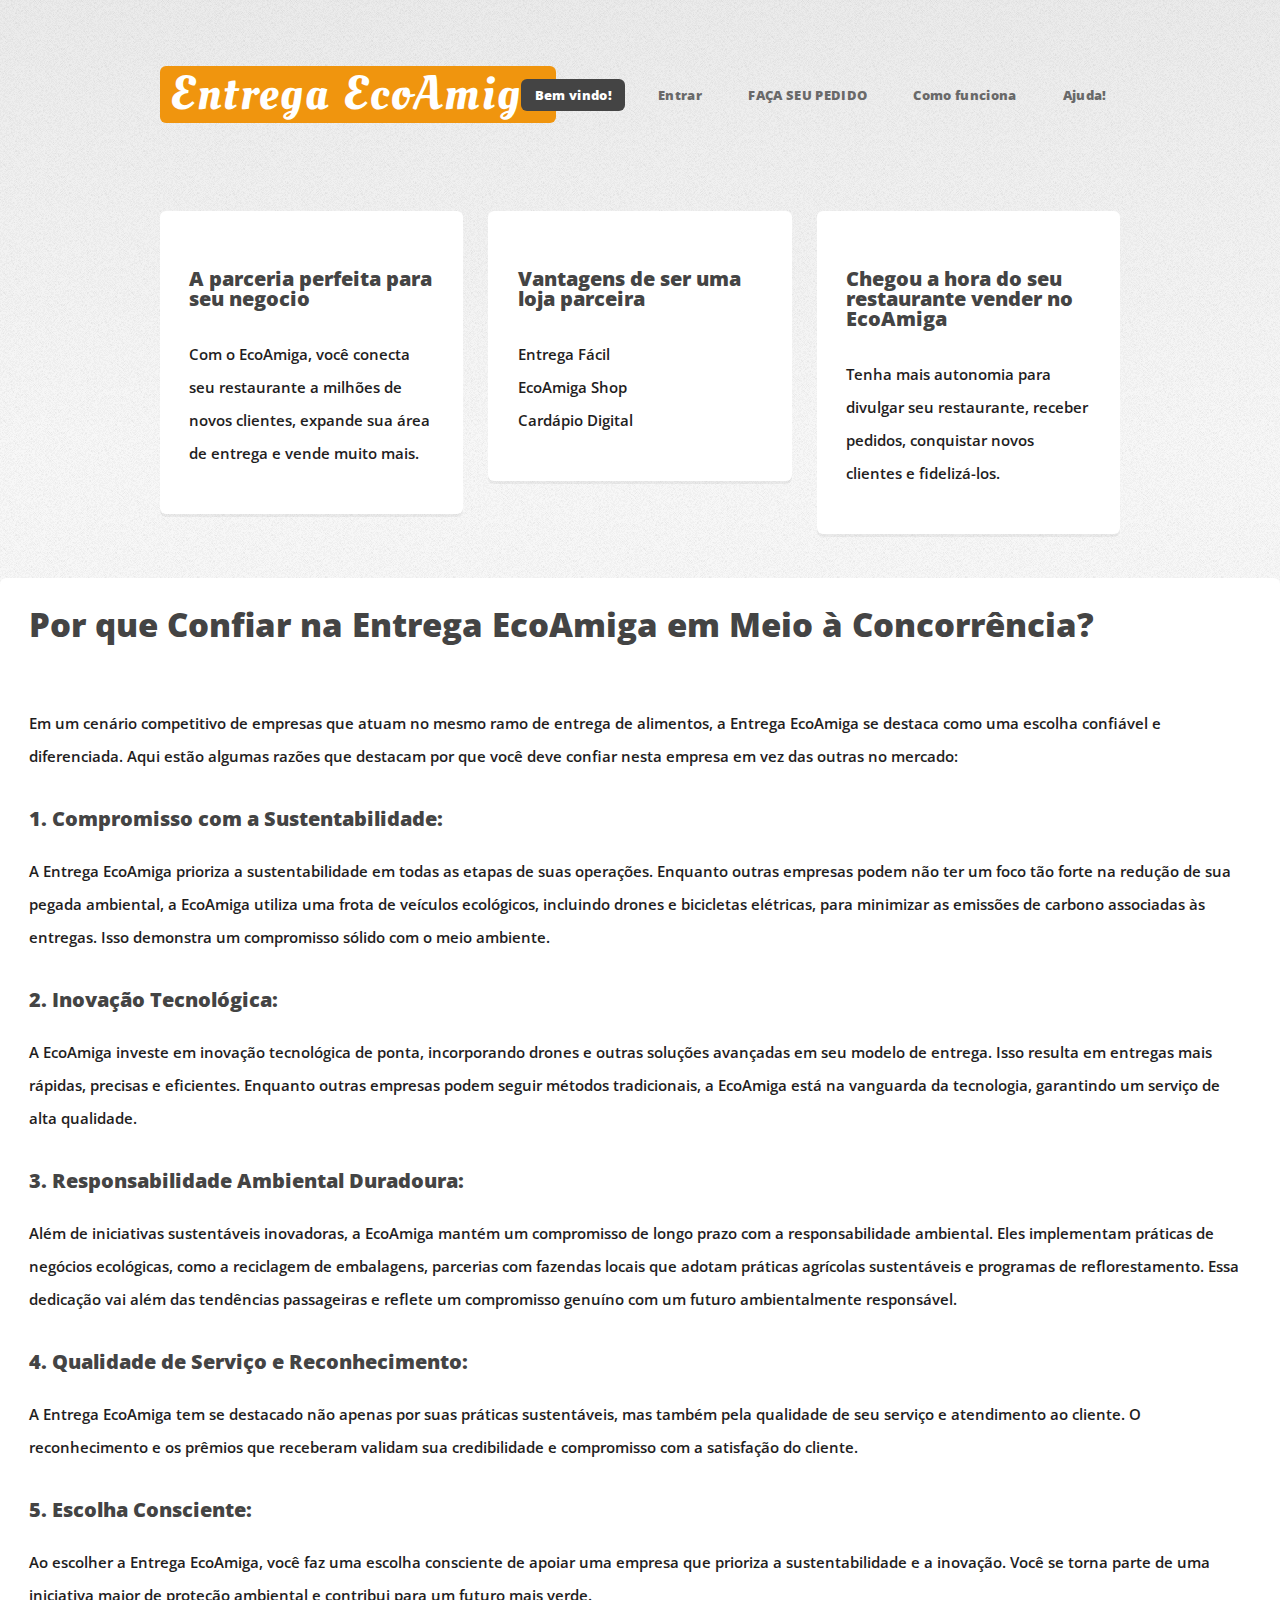
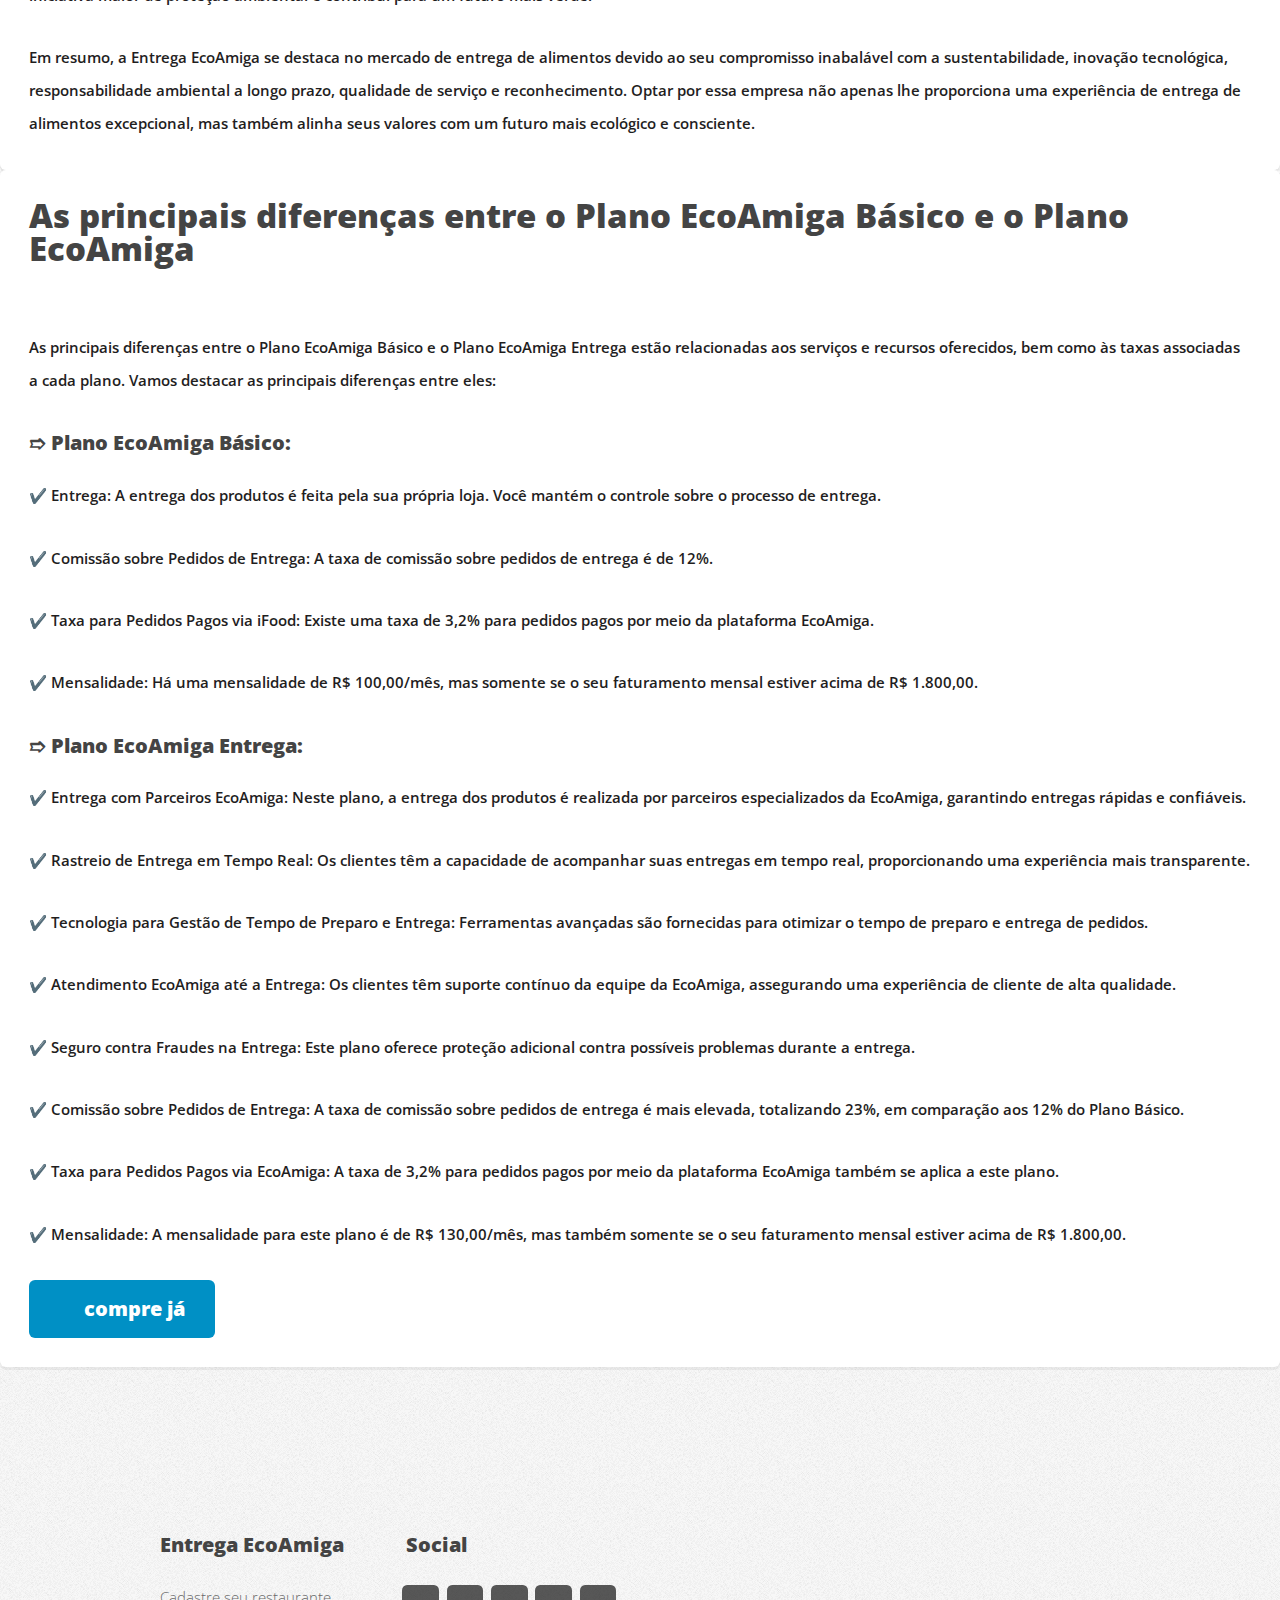
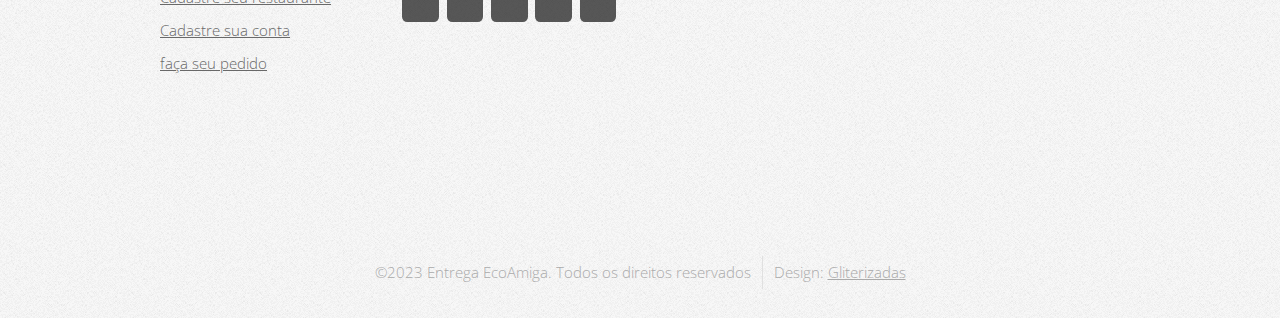
==== index.html @ 3608932e "Add files via upload" ====
<!DOCTYPE HTML>
<html>
	<head>
		<title>EcoAmiga</title>
		<meta charset="utf-8" />
		<meta name="viewport" content="width=device-width, initial-scale=1, user-scalable=no" />
		<link rel="stylesheet" href="css/main.css" />
	</head>
	<body class="is-preload homepage">
		<div id="page-wrapper">
			<!-- Header -->
				<div id="header-wrapper">
					<header id="header" class="container">
						<!-- Logo -->
							<div id="logo">
								<h1><a href="index.html">Entrega EcoAmiga</a></h1>
							</div>
						<!-- Nav -->
							<nav id="nav">
								<ul>
									<li class="current"><a href="index.html">Bem vindo!</a></li>
									<li>
										<a href="#">Entrar</a>
										<ul>
											<li><a href="html/signin.html">Login/Cadastrar</a></li>
											<li><a href="html/signinEm.html">ECOAMIGO</a></li>
											</li>
										</ul>
									</li>
									<li><a href="html/right-sidebar.html">FAÇA SEU PEDIDO</a></li>
									<li>
										<a href="#">Como funciona</a>
										<ul>
											<li><a href="html/ecoamiga.html">EcoAmiga</a></li>
											<li><a href="html/pagamento.html">Pagamento</a></li>
											<li><a href="html/entregas.html">Entregas</a></li>		
											<li><a href="html/planos.html">Planos</a></li>					
										</ul>
									</li>
									<li><a href="html/ajuda.html">Ajuda!</a></li>
								</ul>
							</nav>

					</header>
				</div>
			<!-- Features -->
				<div id="features-wrapper">
					<div class="container">
						<div class="row">
							<div class="col-4 col-12-medium">

								<!-- Box -->
									<section class="box feature">
										<a href="#" class="image featured"><img src="images/parceria.jpg" alt="" /></a>
										<div class="inner">
											<header>
												<h2>A parceria perfeita para seu negocio</h2>
											</header>
											<p>Com o EcoAmiga, você conecta seu restaurante a milhões de novos clientes, expande sua área de entrega e vende muito mais.</p>
										</div>
									</section>

							</div>
							<div class="col-4 col-12-medium">

								<!-- Box -->
									<section class="box feature">
										<a href="#" class="image featured"><img src="images/asa.jpg" alt="" /></a>
										<div class="inner">
											<header>
												<h2>Vantagens de ser uma loja parceira</h2>
											</header>
											<p>Entrega Fácil</p>
											<p>EcoAmiga Shop</p>
											<p>Cardápio Digital</p>
										</div>
									</section>

							</div>
							<div class="col-4 col-12-medium">

								<!-- Box -->
									<section class="box feature">
										<a href="#" class="image featured"><img src="images/asas.jpg" alt="" /></a>
										<div class="inner">
											<header>
												<h2>Chegou a hora do seu restaurante vender no EcoAmiga</h2>
											</header>
											<p>Tenha mais autonomia para divulgar seu restaurante, receber pedidos, conquistar novos clientes e fidelizá-los.</p>
										</div>
									</section>

							</div>
						</div>
					</div>
				</div>
				<article class="box post">
					<header>
						<h2>Por que Confiar na Entrega EcoAmiga em Meio à Concorrência?<br /></h2>
					</header>
					<span class="image featured"><img src="images/logo2.png" alt="" /></span>
					<p>Em um cenário competitivo de empresas que atuam no mesmo ramo de entrega de 
					alimentos, a Entrega EcoAmiga se destaca como uma escolha confiável e diferenciada. 
					Aqui estão algumas razões que destacam por que você deve confiar nesta empresa em vez 
					das outras no mercado:</p>
					<h3>1. Compromisso com a Sustentabilidade:</h3>
					<p>A Entrega EcoAmiga prioriza a sustentabilidade em todas as etapas de suas operações. 
					Enquanto outras empresas podem não ter um foco tão forte na redução de sua pegada ambiental, 
					a EcoAmiga utiliza uma frota de veículos ecológicos, incluindo drones e bicicletas elétricas, 
					para minimizar as emissões de carbono associadas às entregas. Isso demonstra um compromisso 
					sólido com o meio ambiente.</p>
					<h3>2. Inovação Tecnológica:</h3>
					<p>A EcoAmiga investe em inovação tecnológica de ponta, incorporando drones e outras soluções 
					avançadas em seu modelo de entrega. Isso resulta em entregas mais rápidas, precisas e eficientes. 
					Enquanto outras empresas podem seguir métodos tradicionais, a EcoAmiga está na vanguarda da tecnologia, 
					garantindo um serviço de alta qualidade.</p>
					<h3>3. Responsabilidade Ambiental Duradoura:</h3>
					<p>Além de iniciativas sustentáveis inovadoras, a EcoAmiga mantém um compromisso de longo prazo com a 
					responsabilidade ambiental. Eles implementam práticas de negócios ecológicas, como a reciclagem de embalagens, 
					parcerias com fazendas locais que adotam práticas agrícolas sustentáveis e programas de reflorestamento. Essa dedicação 
					vai além das tendências passageiras e reflete um compromisso genuíno com um futuro ambientalmente responsável.</p>
					<h3>4. Qualidade de Serviço e Reconhecimento:</h3>
					<p>A Entrega EcoAmiga tem se destacado não apenas por suas práticas sustentáveis, mas também pela qualidade de seu serviço 
					e atendimento ao cliente. O reconhecimento e os prêmios que receberam validam sua credibilidade e compromisso com a satisfação do cliente.</p>
					<h3>5. Escolha Consciente:</h3>
					<p>Ao escolher a Entrega EcoAmiga, você faz uma escolha consciente de apoiar uma empresa que prioriza a sustentabilidade e a inovação. Você se torna parte de 
					uma iniciativa maior de proteção ambiental e contribui para um futuro mais verde.</p>
					<p>Em resumo, a Entrega EcoAmiga se destaca no mercado de entrega de alimentos devido ao seu compromisso inabalável com a sustentabilidade, inovação tecnológica, 
					responsabilidade ambiental a longo prazo, qualidade de serviço e reconhecimento. Optar por essa empresa não apenas lhe proporciona uma experiência de entrega de 
					alimentos excepcional, mas também alinha seus valores com um futuro mais ecológico e consciente.</p>
				</article>
			</div>
		</div>
		<article class="box post">
			<header>
				<h2>As principais diferenças entre o Plano EcoAmiga Básico e o Plano EcoAmiga<br /></h2>
			</header>
			<span class="image featured"><img src="images/texto.png" alt="" /></span>
			<p>As principais diferenças entre o Plano EcoAmiga Básico e o Plano EcoAmiga Entrega estão relacionadas aos serviços e recursos oferecidos, bem como às taxas associadas a cada 
			plano. Vamos destacar as principais diferenças entre eles:</p>
			<h3>➱ Plano EcoAmiga Básico:</h3>
			<p>✔️ Entrega: A entrega dos produtos é feita pela sua própria loja. Você mantém o controle sobre o processo de entrega.</p>
			<p>✔️ Comissão sobre Pedidos de Entrega: A taxa de comissão sobre pedidos de entrega é de 12%.</p>
			<p>✔️ Taxa para Pedidos Pagos via iFood: Existe uma taxa de 3,2% para pedidos pagos por meio da plataforma EcoAmiga.</p>
			<p>✔️ Mensalidade: Há uma mensalidade de R$ 100,00/mês, mas somente se o seu faturamento mensal estiver acima de R$ 1.800,00.</p>
			<h3>➱ Plano EcoAmiga Entrega:</h3>
			<p>✔️ Entrega com Parceiros EcoAmiga: Neste plano, a entrega dos produtos é realizada por parceiros especializados da EcoAmiga, garantindo entregas rápidas e confiáveis.</p>
			<p>✔️ Rastreio de Entrega em Tempo Real: Os clientes têm a capacidade de acompanhar suas entregas em tempo real, proporcionando uma experiência mais transparente.</p>
			<p>✔️ Tecnologia para Gestão de Tempo de Preparo e Entrega: Ferramentas avançadas são fornecidas para otimizar o tempo de preparo e entrega de pedidos.</p>
			<p>✔️ Atendimento EcoAmiga até a Entrega: Os clientes têm suporte contínuo da equipe da EcoAmiga, assegurando uma experiência de cliente de alta qualidade.</p>
			<p>✔️ Seguro contra Fraudes na Entrega: Este plano oferece proteção adicional contra possíveis problemas durante a entrega.</p>
			<p>✔️ Comissão sobre Pedidos de Entrega: A taxa de comissão sobre pedidos de entrega é mais elevada, totalizando 23%, em comparação aos 12% do Plano Básico.</p>
			<p>✔️ Taxa para Pedidos Pagos via EcoAmiga: A taxa de 3,2% para pedidos pagos por meio da plataforma EcoAmiga também se aplica a este plano.</p>
			<p>✔️ Mensalidade: A mensalidade para este plano é de R$ 130,00/mês, mas também somente se o seu faturamento mensal estiver acima de R$ 1.800,00.</p>
			<ul class="actions">
				<li><a href="html/planos.html" class="button icon solid fa-landmark">compre já</a></li>
			</ul>
		</article>
	</div>
</div>
</section>
			<!-- Footer -->
				<div id="footer-wrapper">
					<footer id="footer" class="container">
						<div class="row">
							<div class="col-3 col-6-medium col-12-small">

								<!-- Links -->
									<section class="widget links">
										<h3>Entrega EcoAmiga</h3>
										<ul class="style2">
											<li><a href="html/signupEm.html">Cadastre seu restaurante</a></li>
											<li><a href="html/signin.html">Cadastre sua conta</a></li>
											<li><a href="html/right-sidebar.html">faça seu pedido</a></li>
										</ul>
									</section>
							</div>
								<!-- Contact -->
									<section class="widget contact last">
										<h3>Social</h3>
										<ul>
											<li><a href="#" class="icon brands fa-twitter"><span class="label">Twitter</span></a></li>
											<li><a href="#" class="icon brands fa-facebook-f"><span class="label">Facebook</span></a></li>
											<li><a href="#" class="icon brands fa-instagram"><span class="label">Instagram</span></a></li>
											<li><a href="#" class="icon brands fa-dribbble"><span class="label">Dribbble</span></a></li>
											<li><a href="#" class="icon brands fa-pinterest"><span class="label">Pinterest</span></a></li>
										</ul>
									</section>

							</div>
						</div>
						<div class="row">
							<div class="col-12">
								<div id="copyright">
									<ul class="menu">
										<li>&copy;2023 Entrega EcoAmiga. Todos os direitos reservados</li><li>Design: <a href="http://html5up.net">Gliterizadas</a></li>
									</ul>
								</div>
							</div>
						</div>
					</footer>
				</div>

			</div>

		<!-- Scripts -->

			<script src="js/jquery.min.js"></script>
			<script src="js/jquery.dropotron.min.js"></script>
			<script src="js/browser.min.js"></script>
			<script src="js/breakpoints.min.js"></script>
			<script src="js/util.js"></script>
			<script src="js/main.js"></script>

	</body>
</html>
---- css/main.css ----
@import url("fontawesome-all.min.css");
@import url("https://fonts.googleapis.com/css?family=Oleo+Script:400|Open+Sans:300,300italic,600,600italic,800");


html, body, div, span, applet, object,
iframe, h1, h2, h3, h4, h5, h6, p, blockquote,
pre, a, abbr, acronym, address, big, cite,
code, del, dfn, em, img, ins, kbd, q, s, samp,
small, strike, strong, sub, sup, tt, var, b,
u, i, center, dl, dt, dd, ol, ul, li, fieldset,
form, label, legend, table, caption, tbody,
tfoot, thead, tr, th, td, article, aside,
canvas, details, embed, figure, figcaption,
footer, header, hgroup, menu, nav, output, ruby,
section, summary, time, mark, audio, video {
	margin: 0;
	padding: 0;
	border: 0;
	font-size: 100%;
	font: inherit;
	vertical-align: baseline;}

article, aside, details, figcaption, figure,
footer, header, hgroup, menu, nav, section {
	display: block;}

body {
	line-height: 1;
}

ol, ul {
	list-style: none;
}

blockquote, q {
	quotes: none;
}

	blockquote:before, blockquote:after, q:before, q:after {
		content: '';
		content: none;
	}

table {
	border-collapse: collapse;
	border-spacing: 0;
}

body {
	-webkit-text-size-adjust: none;
}

mark {
	background-color: transparent;
	color: inherit;
}

input::-moz-focus-inner {
	border: 0;
	padding: 0;
}

input, select, textarea {
	-moz-appearance: none;
	-webkit-appearance: none;
	-ms-appearance: none;
	appearance: none;
}

/* Basic */

	@-ms-viewport {
		width: device-width;
	}
image featured
	html {
		box-sizing: border-box;
	}

	*, *:before, *:after {
		box-sizing: inherit;
	}

	body {
		background-image: -moz-linear-gradient(top, rgba(0, 0, 0, 0.05), rgba(0, 0, 0, 0)), url("images/bg01.png");
		background-image: -webkit-linear-gradient(top, rgba(0, 0, 0, 0.05), rgba(0, 0, 0, 0)), url("images/bg01.png");
		background-image: -ms-linear-gradient(top, rgba(0, 0, 0, 0.05), rgba(0, 0, 0, 0)), url("images/bg01.png");
		background-image: linear-gradient(top, rgba(0, 0, 0, 0.05), rgba(0, 0, 0, 0)), url("images/bg01.png");
		background-color: #f7f7f7;
		background-position: top left, top left;
		background-repeat: repeat-x, repeat;
		background-size: 100% 30em, auto;
		font-family: 'Open Sans', sans-serif;
		font-size: 13pt;
		color: #696969;
		font-weight: 300;
		line-height: 2.25em;
	}

		body.is-preload *, body.is-preload *:before, body.is-preload *:after {
			-moz-animation: none !important;
			-webkit-animation: none !important;
			-ms-animation: none !important;
			animation: none !important;
			-moz-transition: none !important;
			-webkit-transition: none !important;
			-ms-transition: none !important;
			transition: none !important;
		}

	input, select, textarea {
		font-family: 'Open Sans', sans-serif;
		font-size: 13pt;
		color: #696969;
		font-weight: 300;
		line-height: 2.25em;
	}

	a {
		color: #0090c5;
		text-decoration: underline;
	}

		a:hover {
			text-decoration: none;
		}

	h1, h2, h3, h4, h5, h6 {
		color: #444;
		font-weight: 800;
	}

		h1 a, h2 a, h3 a, h4 a, h5 a, h6 a {
			color: inherit;
			text-decoration: none;
			outline: 0;
		}

	h2 {
		font-size: 2.25em;
		margin: 0 0 1.1em 0;
		line-height: 1em;
	}

	h3 {
		font-size: 1.35em;
		margin: 0 0 1em 0;
	}

	b, strong {
		font-weight: 600;
		color: #000000;
	}

	p {
		font-weight: 600;
		color: #1f1e1e;
	}

	i, em {
		font-style: italic;
	}

	br.clear {
		clear: both;
	}

	sub {
		position: relative;
		top: 0.5em;
		font-size: 0.8em;
	}

	sup {
		position: relative;
		top: -0.5em;
		font-size: 0.8em;
	}

	hr {
		border: 0;
		border-top: solid 1px #eee;
	}

	blockquote {
		border-left: solid 0.5em #eee;
		padding: 1em 0 1em 2em;
		font-style: italic;
	}

	p, ul, ol, dl, table {
		margin-bottom: 2em;
	}

/* Container */

	.container {
		margin: 0 auto;
		max-width: 100%;
		width: 1400px;
	}

		@media screen and (max-width: 1680px) {

			.container {
				width: 1200px;
			}

		}

		@media screen and (max-width: 1280px) {

			.container {
				width: 960px;
			}

		}

		@media screen and (max-width: 980px) {

			.container {
				width: 90%;
			}

		}

		@media screen and (max-width: 736px) {

			.container {
				width: 100%;
			}

		}

/* Row */

	.row {
		display: flex;
		flex-wrap: wrap;
		box-sizing: border-box;
		align-items: stretch;
	}

		.row > * {
			box-sizing: border-box;
		}

		.row.gtr-uniform > * > :last-child {
			margin-bottom: 0;
		}

		.row.aln-left {
			justify-content: flex-start;
		}

		.row.aln-center {
			justify-content: center;
		}

		.row.aln-right {
			justify-content: flex-end;
		}

		.row.aln-top {
			align-items: flex-start;
		}

		.row.aln-middle {
			align-items: center;
		}

		.row.aln-bottom {
			align-items: flex-end;
		}

		.row > .imp {
			order: -1;
		}

		.row > .col-1 {
			width: 8.33333%;
		}

		.row > .off-1 {
			margin-left: 8.33333%;
		}

		.row > .col-2 {
			width: 16.66667%;
		}

		.row > .off-2 {
			margin-left: 16.66667%;
		}

		.row > .col-3 {
			width: 25%;
		}

		.row > .off-3 {
			margin-left: 25%;
		}

		.row > .col-4 {
			width: 33.33333%;
		}

		.row > .off-4 {
			margin-left: 33.33333%;
		}

		.row > .col-5 {
			width: 41.66667%;
		}

		.row > .off-5 {
			margin-left: 41.66667%;
		}

		.row > .col-6 {
			width: 50%;
		}

		.row > .off-6 {
			margin-left: 50%;
		}

		.row > .col-7 {
			width: 58.33333%;
		}

		.row > .off-7 {
			margin-left: 58.33333%;
		}

		.row > .col-8 {
			width: 66.66667%;
		}

		.row > .off-8 {
			margin-left: 66.66667%;
		}

		.row > .col-9 {
			width: 75%;
		}

		.row > .off-9 {
			margin-left: 75%;
		}

		.row > .col-10 {
			width: 83.33333%;
		}

		.row > .off-10 {
			margin-left: 83.33333%;
		}

		.row > .col-11 {
			width: 91.66667%;
		}

		.row > .off-11 {
			margin-left: 91.66667%;
		}

		.row > .col-12 {
			width: 100%;
		}

		.row > .off-12 {
			margin-left: 100%;
		}

		.row.gtr-0 {
			margin-top: 0px;
			margin-left: 0px;
		}

			.row.gtr-0 > * {
				padding: 0px 0 0 0px;
			}

			.row.gtr-0.gtr-uniform {
				margin-top: 0px;
			}

				.row.gtr-0.gtr-uniform > * {
					padding-top: 0px;
				}

		.row.gtr-25 {
			margin-top: -10px;
			margin-left: -10px;
		}

			.row.gtr-25 > * {
				padding: 10px 0 0 10px;
			}

			.row.gtr-25.gtr-uniform {
				margin-top: -10px;
			}

				.row.gtr-25.gtr-uniform > * {
					padding-top: 10px;
				}

		.row.gtr-50 {
			margin-top: -20px;
			margin-left: -20px;
		}

			.row.gtr-50 > * {
				padding: 20px 0 0 20px;
			}

			.row.gtr-50.gtr-uniform {
				margin-top: -20px;
			}

				.row.gtr-50.gtr-uniform > * {
					padding-top: 20px;
				}

		.row {
			margin-top: -40px;
			margin-left: -40px;
		}

			.row > * {
				padding: 40px 0 0 40px;
			}

			.row.gtr-uniform {
				margin-top: -40px;
			}

				.row.gtr-uniform > * {
					padding-top: 40px;
				}

		.row.gtr-150 {
			margin-top: -60px;
			margin-left: -60px;
		}

			.row.gtr-150 > * {
				padding: 60px 0 0 60px;
			}

			.row.gtr-150.gtr-uniform {
				margin-top: -60px;
			}

				.row.gtr-150.gtr-uniform > * {
					padding-top: 60px;
				}

		.row.gtr-200 {
			margin-top: -80px;
			margin-left: -80px;
		}

			.row.gtr-200 > * {
				padding: 80px 0 0 80px;
			}

			.row.gtr-200.gtr-uniform {
				margin-top: -80px;
			}

				.row.gtr-200.gtr-uniform > * {
					padding-top: 80px;
				}

		@media screen and (max-width: 1680px) {

			.row {
				display: flex;
				flex-wrap: wrap;
				box-sizing: border-box;
				align-items: stretch;
			}

				.row > * {
					box-sizing: border-box;
				}

				.row.gtr-uniform > * > :last-child {
					margin-bottom: 0;
				}

				.row.aln-left {
					justify-content: flex-start;
				}

				.row.aln-center {
					justify-content: center;
				}

				.row.aln-right {
					justify-content: flex-end;
				}

				.row.aln-top {
					align-items: flex-start;
				}

				.row.aln-middle {
					align-items: center;
				}

				.row.aln-bottom {
					align-items: flex-end;
				}

				.row > .imp-xlarge {
					order: -1;
				}

				.row > .col-1-xlarge {
					width: 8.33333%;
				}

				.row > .off-1-xlarge {
					margin-left: 8.33333%;
				}

				.row > .col-2-xlarge {
					width: 16.66667%;
				}

				.row > .off-2-xlarge {
					margin-left: 16.66667%;
				}

				.row > .col-3-xlarge {
					width: 25%;
				}

				.row > .off-3-xlarge {
					margin-left: 25%;
				}

				.row > .col-4-xlarge {
					width: 33.33333%;
				}

				.row > .off-4-xlarge {
					margin-left: 33.33333%;
				}

				.row > .col-5-xlarge {
					width: 41.66667%;
				}

				.row > .off-5-xlarge {
					margin-left: 41.66667%;
				}

				.row > .col-6-xlarge {
					width: 50%;
				}

				.row > .off-6-xlarge {
					margin-left: 50%;
				}

				.row > .col-7-xlarge {
					width: 58.33333%;
				}

				.row > .off-7-xlarge {
					margin-left: 58.33333%;
				}

				.row > .col-8-xlarge {
					width: 66.66667%;
				}

				.row > .off-8-xlarge {
					margin-left: 66.66667%;
				}

				.row > .col-9-xlarge {
					width: 75%;
				}

				.row > .off-9-xlarge {
					margin-left: 75%;
				}

				.row > .col-10-xlarge {
					width: 83.33333%;
				}

				.row > .off-10-xlarge {
					margin-left: 83.33333%;
				}

				.row > .col-11-xlarge {
					width: 91.66667%;
				}

				.row > .off-11-xlarge {
					margin-left: 91.66667%;
				}

				.row > .col-12-xlarge {
					width: 100%;
				}

				.row > .off-12-xlarge {
					margin-left: 100%;
				}

				.row.gtr-0 {
					margin-top: 0px;
					margin-left: 0px;
				}

					.row.gtr-0 > * {
						padding: 0px 0 0 0px;
					}

					.row.gtr-0.gtr-uniform {
						margin-top: 0px;
					}

						.row.gtr-0.gtr-uniform > * {
							padding-top: 0px;
						}

				.row.gtr-25 {
					margin-top: -10px;
					margin-left: -10px;
				}

					.row.gtr-25 > * {
						padding: 10px 0 0 10px;
					}

					.row.gtr-25.gtr-uniform {
						margin-top: -10px;
					}

						.row.gtr-25.gtr-uniform > * {
							padding-top: 10px;
						}

				.row.gtr-50 {
					margin-top: -20px;
					margin-left: -20px;
				}

					.row.gtr-50 > * {
						padding: 20px 0 0 20px;
					}

					.row.gtr-50.gtr-uniform {
						margin-top: -20px;
					}

						.row.gtr-50.gtr-uniform > * {
							padding-top: 20px;
						}

				.row {
					margin-top: -40px;
					margin-left: -40px;
				}

					.row > * {
						padding: 40px 0 0 40px;
					}

					.row.gtr-uniform {
						margin-top: -40px;
					}

						.row.gtr-uniform > * {
							padding-top: 40px;
						}

				.row.gtr-150 {
					margin-top: -60px;
					margin-left: -60px;
				}

					.row.gtr-150 > * {
						padding: 60px 0 0 60px;
					}

					.row.gtr-150.gtr-uniform {
						margin-top: -60px;
					}

						.row.gtr-150.gtr-uniform > * {
							padding-top: 60px;
						}

				.row.gtr-200 {
					margin-top: -80px;
					margin-left: -80px;
				}

					.row.gtr-200 > * {
						padding: 80px 0 0 80px;
					}

					.row.gtr-200.gtr-uniform {
						margin-top: -80px;
					}

						.row.gtr-200.gtr-uniform > * {
							padding-top: 80px;
						}

		}

		@media screen and (max-width: 1280px) {

			.row {
				display: flex;
				flex-wrap: wrap;
				box-sizing: border-box;
				align-items: stretch;
			}

				.row > * {
					box-sizing: border-box;
				}

				.row.gtr-uniform > * > :last-child {
					margin-bottom: 0;
				}

				.row.aln-left {
					justify-content: flex-start;
				}

				.row.aln-center {
					justify-content: center;
				}

				.row.aln-right {
					justify-content: flex-end;
				}

				.row.aln-top {
					align-items: flex-start;
				}

				.row.aln-middle {
					align-items: center;
				}

				.row.aln-bottom {
					align-items: flex-end;
				}

				.row > .imp-large {
					order: -1;
				}

				.row > .col-1-large {
					width: 8.33333%;
				}

				.row > .off-1-large {
					margin-left: 8.33333%;
				}

				.row > .col-2-large {
					width: 16.66667%;
				}

				.row > .off-2-large {
					margin-left: 16.66667%;
				}

				.row > .col-3-large {
					width: 25%;
				}

				.row > .off-3-large {
					margin-left: 25%;
				}

				.row > .col-4-large {
					width: 33.33333%;
				}

				.row > .off-4-large {
					margin-left: 33.33333%;
				}

				.row > .col-5-large {
					width: 41.66667%;
				}

				.row > .off-5-large {
					margin-left: 41.66667%;
				}

				.row > .col-6-large {
					width: 50%;
				}

				.row > .off-6-large {
					margin-left: 50%;
				}

				.row > .col-7-large {
					width: 58.33333%;
				}

				.row > .off-7-large {
					margin-left: 58.33333%;
				}

				.row > .col-8-large {
					width: 66.66667%;
				}

				.row > .off-8-large {
					margin-left: 66.66667%;
				}

				.row > .col-9-large {
					width: 75%;
				}

				.row > .off-9-large {
					margin-left: 75%;
				}

				.row > .col-10-large {
					width: 83.33333%;
				}

				.row > .off-10-large {
					margin-left: 83.33333%;
				}

				.row > .col-11-large {
					width: 91.66667%;
				}

				.row > .off-11-large {
					margin-left: 91.66667%;
				}

				.row > .col-12-large {
					width: 100%;
				}

				.row > .off-12-large {
					margin-left: 100%;
				}

				.row.gtr-0 {
					margin-top: 0px;
					margin-left: 0px;
				}

					.row.gtr-0 > * {
						padding: 0px 0 0 0px;
					}

					.row.gtr-0.gtr-uniform {
						margin-top: 0px;
					}

						.row.gtr-0.gtr-uniform > * {
							padding-top: 0px;
						}

				.row.gtr-25 {
					margin-top: -6.25px;
					margin-left: -6.25px;
				}

					.row.gtr-25 > * {
						padding: 6.25px 0 0 6.25px;
					}

					.row.gtr-25.gtr-uniform {
						margin-top: -6.25px;
					}

						.row.gtr-25.gtr-uniform > * {
							padding-top: 6.25px;
						}

				.row.gtr-50 {
					margin-top: -12.5px;
					margin-left: -12.5px;
				}

					.row.gtr-50 > * {
						padding: 12.5px 0 0 12.5px;
					}

					.row.gtr-50.gtr-uniform {
						margin-top: -12.5px;
					}

						.row.gtr-50.gtr-uniform > * {
							padding-top: 12.5px;
						}

				.row {
					margin-top: -25px;
					margin-left: -25px;
				}

					.row > * {
						padding: 25px 0 0 25px;
					}

					.row.gtr-uniform {
						margin-top: -25px;
					}

						.row.gtr-uniform > * {
							padding-top: 25px;
						}

				.row.gtr-150 {
					margin-top: -37.5px;
					margin-left: -37.5px;
				}

					.row.gtr-150 > * {
						padding: 37.5px 0 0 37.5px;
					}

					.row.gtr-150.gtr-uniform {
						margin-top: -37.5px;
					}

						.row.gtr-150.gtr-uniform > * {
							padding-top: 37.5px;
						}

				.row.gtr-200 {
					margin-top: -50px;
					margin-left: -50px;
				}

					.row.gtr-200 > * {
						padding: 50px 0 0 50px;
					}

					.row.gtr-200.gtr-uniform {
						margin-top: -50px;
					}

						.row.gtr-200.gtr-uniform > * {
							padding-top: 50px;
						}

		}

		@media screen and (max-width: 980px) {

			.row {
				display: flex;
				flex-wrap: wrap;
				box-sizing: border-box;
				align-items: stretch;
			}

				.row > * {
					box-sizing: border-box;
				}

				.row.gtr-uniform > * > :last-child {
					margin-bottom: 0;
				}

				.row.aln-left {
					justify-content: flex-start;
				}

				.row.aln-center {
					justify-content: center;
				}

				.row.aln-right {
					justify-content: flex-end;
				}

				.row.aln-top {
					align-items: flex-start;
				}

				.row.aln-middle {
					align-items: center;
				}

				.row.aln-bottom {
					align-items: flex-end;
				}

				.row > .imp-medium {
					order: -1;
				}

				.row > .col-1-medium {
					width: 8.33333%;
				}

				.row > .off-1-medium {
					margin-left: 8.33333%;
				}

				.row > .col-2-medium {
					width: 16.66667%;
				}

				.row > .off-2-medium {
					margin-left: 16.66667%;
				}

				.row > .col-3-medium {
					width: 25%;
				}

				.row > .off-3-medium {
					margin-left: 25%;
				}

				.row > .col-4-medium {
					width: 33.33333%;
				}

				.row > .off-4-medium {
					margin-left: 33.33333%;
				}

				.row > .col-5-medium {
					width: 41.66667%;
				}

				.row > .off-5-medium {
					margin-left: 41.66667%;
				}

				.row > .col-6-medium {
					width: 50%;
				}

				.row > .off-6-medium {
					margin-left: 50%;
				}

				.row > .col-7-medium {
					width: 58.33333%;
				}

				.row > .off-7-medium {
					margin-left: 58.33333%;
				}

				.row > .col-8-medium {
					width: 66.66667%;
				}

				.row > .off-8-medium {
					margin-left: 66.66667%;
				}

				.row > .col-9-medium {
					width: 75%;
				}

				.row > .off-9-medium {
					margin-left: 75%;
				}

				.row > .col-10-medium {
					width: 83.33333%;
				}

				.row > .off-10-medium {
					margin-left: 83.33333%;
				}

				.row > .col-11-medium {
					width: 91.66667%;
				}

				.row > .off-11-medium {
					margin-left: 91.66667%;
				}

				.row > .col-12-medium {
					width: 100%;
				}

				.row > .off-12-medium {
					margin-left: 100%;
				}

				.row.gtr-0 {
					margin-top: 0px;
					margin-left: 0px;
				}

					.row.gtr-0 > * {
						padding: 0px 0 0 0px;
					}

					.row.gtr-0.gtr-uniform {
						margin-top: 0px;
					}

						.row.gtr-0.gtr-uniform > * {
							padding-top: 0px;
						}

				.row.gtr-25 {
					margin-top: -6.25px;
					margin-left: -6.25px;
				}

					.row.gtr-25 > * {
						padding: 6.25px 0 0 6.25px;
					}

					.row.gtr-25.gtr-uniform {
						margin-top: -6.25px;
					}

						.row.gtr-25.gtr-uniform > * {
							padding-top: 6.25px;
						}

				.row.gtr-50 {
					margin-top: -12.5px;
					margin-left: -12.5px;
				}

					.row.gtr-50 > * {
						padding: 12.5px 0 0 12.5px;
					}

					.row.gtr-50.gtr-uniform {
						margin-top: -12.5px;
					}

						.row.gtr-50.gtr-uniform > * {
							padding-top: 12.5px;
						}

				.row {
					margin-top: -25px;
					margin-left: -25px;
				}

					.row > * {
						padding: 25px 0 0 25px;
					}

					.row.gtr-uniform {
						margin-top: -25px;
					}

						.row.gtr-uniform > * {
							padding-top: 25px;
						}

				.row.gtr-150 {
					margin-top: -37.5px;
					margin-left: -37.5px;
				}

					.row.gtr-150 > * {
						padding: 37.5px 0 0 37.5px;
					}

					.row.gtr-150.gtr-uniform {
						margin-top: -37.5px;
					}

						.row.gtr-150.gtr-uniform > * {
							padding-top: 37.5px;
						}

				.row.gtr-200 {
					margin-top: -50px;
					margin-left: -50px;
				}

					.row.gtr-200 > * {
						padding: 50px 0 0 50px;
					}

					.row.gtr-200.gtr-uniform {
						margin-top: -50px;
					}

						.row.gtr-200.gtr-uniform > * {
							padding-top: 50px;
						}

		}

		@media screen and (max-width: 736px) {

			.row {
				display: flex;
				flex-wrap: wrap;
				box-sizing: border-box;
				align-items: stretch;
			}

				.row > * {
					box-sizing: border-box;
				}

				.row.gtr-uniform > * > :last-child {
					margin-bottom: 0;
				}

				.row.aln-left {
					justify-content: flex-start;
				}

				.row.aln-center {
					justify-content: center;
				}

				.row.aln-right {
					justify-content: flex-end;
				}

				.row.aln-top {
					align-items: flex-start;
				}

				.row.aln-middle {
					align-items: center;
				}

				.row.aln-bottom {
					align-items: flex-end;
				}

				.row > .imp-small {
					order: -1;
				}

				.row > .col-1-small {
					width: 8.33333%;
				}

				.row > .off-1-small {
					margin-left: 8.33333%;
				}

				.row > .col-2-small {
					width: 16.66667%;
				}

				.row > .off-2-small {
					margin-left: 16.66667%;
				}

				.row > .col-3-small {
					width: 25%;
				}

				.row > .off-3-small {
					margin-left: 25%;
				}

				.row > .col-4-small {
					width: 33.33333%;
				}

				.row > .off-4-small {
					margin-left: 33.33333%;
				}

				.row > .col-5-small {
					width: 41.66667%;
				}

				.row > .off-5-small {
					margin-left: 41.66667%;
				}

				.row > .col-6-small {
					width: 50%;
				}

				.row > .off-6-small {
					margin-left: 50%;
				}

				.row > .col-7-small {
					width: 58.33333%;
				}

				.row > .off-7-small {
					margin-left: 58.33333%;
				}

				.row > .col-8-small {
					width: 66.66667%;
				}

				.row > .off-8-small {
					margin-left: 66.66667%;
				}

				.row > .col-9-small {
					width: 75%;
				}

				.row > .off-9-small {
					margin-left: 75%;
				}

				.row > .col-10-small {
					width: 83.33333%;
				}

				.row > .off-10-small {
					margin-left: 83.33333%;
				}

				.row > .col-11-small {
					width: 91.66667%;
				}

				.row > .off-11-small {
					margin-left: 91.66667%;
				}

				.row > .col-12-small {
					width: 100%;
				}

				.row > .off-12-small {
					margin-left: 100%;
				}

				.row.gtr-0 {
					margin-top: 0px;
					margin-left: 0px;
				}

					.row.gtr-0 > * {
						padding: 0px 0 0 0px;
					}

					.row.gtr-0.gtr-uniform {
						margin-top: 0px;
					}

						.row.gtr-0.gtr-uniform > * {
							padding-top: 0px;
						}

				.row.gtr-25 {
					margin-top: -5px;
					margin-left: -5px;
				}

					.row.gtr-25 > * {
						padding: 5px 0 0 5px;
					}

					.row.gtr-25.gtr-uniform {
						margin-top: -5px;
					}

						.row.gtr-25.gtr-uniform > * {
							padding-top: 5px;
						}

				.row.gtr-50 {
					margin-top: -10px;
					margin-left: -10px;
				}

					.row.gtr-50 > * {
						padding: 10px 0 0 10px;
					}

					.row.gtr-50.gtr-uniform {
						margin-top: -10px;
					}

						.row.gtr-50.gtr-uniform > * {
							padding-top: 10px;
						}

				.row {
					margin-top: -20px;
					margin-left: -20px;
				}

					.row > * {
						padding: 20px 0 0 20px;
					}

					.row.gtr-uniform {
						margin-top: -20px;
					}

						.row.gtr-uniform > * {
							padding-top: 20px;
						}

				.row.gtr-150 {
					margin-top: -30px;
					margin-left: -30px;
				}

					.row.gtr-150 > * {
						padding: 30px 0 0 30px;
					}

					.row.gtr-150.gtr-uniform {
						margin-top: -30px;
					}

						.row.gtr-150.gtr-uniform > * {
							padding-top: 30px;
						}

				.row.gtr-200 {
					margin-top: -40px;
					margin-left: -40px;
				}

					.row.gtr-200 > * {
						padding: 40px 0 0 40px;
					}

					.row.gtr-200.gtr-uniform {
						margin-top: -40px;
					}

						.row.gtr-200.gtr-uniform > * {
							padding-top: 40px;
						}

		}

/* Section/Article */

	section, article {
		margin-bottom: 5em;
	}

	section > :last-child,
	article > :last-child,
	section:last-child,
	article:last-child {
		margin-bottom: 0;
	}

	header {
		margin: 0 0 2em 0;
	}

		header h2, header h3 {
			margin: 0 0 0.25em 0;
		}

		header p {
			margin: 0;
		}

	footer {
		margin: 2.5em 0 0 0;
	}

/* Forms */

	form label {
		display: block;
		font-weight: 800;
		margin: 0 0 1em 0;
		font-size: 0.8em;
		color: #444;
	}

	form input[type="text"],
	form input[type="email"],
	form input[type="password"],
	form select,
	form textarea {
		-webkit-appearance: none;
		display: block;
		width: 100%;
		border-radius: 8px;
		border: solid 1px #eee;
	}

		form input[type="text"]:focus,
		form input[type="email"]:focus,
		form input[type="password"]:focus,
		form select:focus,
		form textarea:focus {
			border-color: #0090c5;
		}

	form input[type="text"],
	form input[type="email"],
	form input[type="password"] {
		line-height: 3em;
		padding: 0 1em;
	}

	form select {
		line-height: 3em;
		padding: 0 1em;
	}

	form textarea {
		min-height: 9em;
		padding: 1em;
	}

	form ::-webkit-input-placeholder {
		color: #555 !important;
	}

	form :-moz-placeholder {
		color: #555 !important;
	}

	form ::-moz-placeholder {
		color: #555 !important;
	}

	form :-ms-input-placeholder {
		color: #555 !important;
	}

	form ::-moz-focus-inner {
		border: 0;
	}

/* Tables */

	table {
		width: 100%;
	}

		table tr {
			border-top: solid 1px #eee;
		}

			table tr:first-child {
				border-top: 0;
			}

		table td {
			padding: 0.5em 1em 0.5em 1em;
		}

		table th {
			text-align: left;
			padding: 0.5em 1em 0.5em 1em;
			font-weight: 800;
			margin: 0 0 1em 0;
		}

		table thead {
			background: #404248;
			color: #fff;
		}

/* Image */

	.image {
		display: inline-block;
		outline: 0;
	}

		.image img {
			display: block;
			width: 100%;
			border-radius: 8px;
		}

		.image.fit {
			display: block;
			width: 100%;
		}

		.image.featured {
			display: block;
			width: 100%;
			margin: 0 0 2.5em 0;
		}

		.image.left {
			float: left;
			margin: 0 2em 2em 0;
		}

		.image.centered {
			display: block;
			margin: 0 0 2.5em 0;
		}

			.image.centered img {
				margin: 0 auto;
				width: auto;
			}

/* Button */

	input[type="button"],
	input[type="submit"],
	input[type="reset"],
	button,
	.button {
		-moz-transition: background-color .25s ease-in-out;
		-webkit-transition: background-color .25s ease-in-out;
		-ms-transition: background-color .25s ease-in-out;
		transition: background-color .25s ease-in-out;
		-webkit-appearance: none;
		position: relative;
		display: inline-block;
		background: #0090c5;
		color: #fff;
		text-decoration: none;
		border-radius: 6px;
		font-weight: 800;
		outline: 0;
		border: 0;
		cursor: pointer;
		font-size: 1.35em;
		padding: 0.6em 1.5em;
	}

		input[type="button"].icon:before,
		input[type="submit"].icon:before,
		input[type="reset"].icon:before,
		button.icon:before,
		.button.icon:before {
			position: relative;
			margin-right: 0.5em;
			top: 0.05em;
		}

		input[type="button"]:hover,
		input[type="submit"]:hover,
		input[type="reset"]:hover,
		button:hover,
		.button:hover {
			background: #10a0d5;
		}

		input[type="button"]:active,
		input[type="submit"]:active,
		input[type="reset"]:active,
		button:active,
		.button:active {
			background: #20b0e5;
		}

		input[type="button"].alt,
		input[type="submit"].alt,
		input[type="reset"].alt,
		button.alt,
		.button.alt {
			background: #f1f1f1;
			background: rgba(0, 0, 0, 0.05);
			color: #444;
		}

			input[type="button"].alt:hover,
			input[type="submit"].alt:hover,
			input[type="reset"].alt:hover,
			button.alt:hover,
			.button.alt:hover {
				background: #e8e8e8;
				background: rgba(0, 0, 0, 0.085);
			}

			input[type="button"].alt:active,
			input[type="submit"].alt:active,
			input[type="reset"].alt:active,
			button.alt:active,
			.button.alt:active {
				background: #e4e4e4;
				background: rgba(0, 0, 0, 0.15);
			}

		input[type="button"].large,
		input[type="submit"].large,
		input[type="reset"].large,
		button.large,
		.button.large {
			font-size: 2.25em;
			padding: 0.8em 0.9em;
		}

/* List */

	ul {
		list-style: disc;
		padding-left: 1em;
	}

		ul li {
			padding-left: 0.5em;
		}

		ul.style2 {
			list-style: none;
			padding-left: 0;
		}

			ul.style2 li {
				padding-left: 0;
			}

	ol {
		list-style: decimal;
		padding-left: 1.25em;
	}

		ol li {
			padding-left: 0.25em;
		}

/* Actions */

	ul.actions {
		list-style: none;
		padding-left: 0;
	}

		ul.actions li {
			display: inline-block;
			padding: 0 0 0 0.25em;
			margin: 0 0 0 0.25em;
		}

			ul.actions li:first-child {
				margin-left: 0;
				padding-left: 0;
			}

/* Menu */

	ul.menu {
		list-style: none;
		padding-left: 0;
	}

		ul.menu li {
			border-left: solid 1px #e0e0e0;
			display: inline-block;
			padding: 0 0 0 0.75em;
			margin: 0 0 0 0.75em;
		}

			ul.menu li:first-child {
				border-left: 0;
				margin-left: 0;
				padding-left: 0;
			}

/* Box */

	.box {
		background: #fff;
		border-radius: 6px;
		box-shadow: 0px 3px 0px 0px rgba(0, 0, 0, 0.05);
		padding: 2em;
	}

		.box.feature {
			padding: 0;
		}

			.box.feature .inner {
				padding: 4em 2em 3em 2em;
			}

			.box.feature h2 {
				font-size: 1.35em;
			}

			.box.feature p {
				margin: 0;
			}

			.box.feature .image {
				position: relative;
				margin: 0;
			}

				.box.feature .image img {
					border-bottom-left-radius: 0;
					border-bottom-right-radius: 0;
				}

/* Icons */

	.icon {
		text-decoration: none;
		position: relative;
		text-decoration: none;
	}

		.icon:before {
			-moz-osx-font-smoothing: grayscale;
			-webkit-font-smoothing: antialiased;
			display: inline-block;
			font-style: normal;
			font-variant: normal;
			text-rendering: auto;
			line-height: 1;
			text-transform: none !important;
			font-family: 'Font Awesome 5 Free';
			font-weight: 400;
		}

		.icon:before {
			line-height: inherit;
		}

		.icon.solid:before {
			font-weight: 900;
		}

		.icon.brands:before {
			font-family: 'Font Awesome 5 Brands';
		}

		.icon > .label {
			display: none;
		}

/* Widgets */

	.widget.thumbnails .grid {
		margin: 0 0 3em 0;
	}

	.widget.thumbnails .image {
		margin: 0;
	}

	.widget.contact ul {
		list-style: none;
		padding-left: 0;
		overflow: hidden;
		position: relative;
		left: -4px;
		top: 4px;
		margin-bottom: 1.5em;
	}

		.widget.contact ul li {
			display: inline-block;
			margin-right: 0.25em;
			padding-left: 0;
		}

			.widget.contact ul li a {
				-moz-transition: background-color .25s ease-in-out;
				-webkit-transition: background-color .25s ease-in-out;
				-ms-transition: background-color .25s ease-in-out;
				transition: background-color .25s ease-in-out;
				display: inline-block;
				width: 2.5em;
				height: 2.5em;
				text-align: center;
				line-height: 2.5em;
				border-radius: 0.35em;
				outline: 0;
				opacity: 0.75;
				text-decoration: none;
				background: #222222;
			}

				.widget.contact ul li a:before {
					color: #f3f3f3;
					font-size: 1.5em;
					line-height: inherit;
				}

				.widget.contact ul li a:hover {
					background: #444444;
				}

				.widget.contact ul li a:active {
					background: #666666;
				}

/* Wrappers */

	#header-wrapper {
		padding: 4.5em 0 3em 0;
	}

	#features-wrapper {
		padding: 3em 0 3em 0;
	}

	#main-wrapper {
		background: #fff;
		box-shadow: 0px 3px 0px 0px rgba(0, 0, 0, 0.05);
		padding: 5em 0 5em 0;
	}

	#footer-wrapper {
		padding: 6em 0 8em 0;
	}

/* Header */

	#header {
		position: relative;
	}

/* Logo */

	#logo {
		display: inline-block;
	}

		#logo h1 {
			background: #f0950e;
			color: #fff;
			border-radius: 6px;
			font-family: 'Oleo Script', serif;
			font-weight: 400;
			padding: 0.25em 0.2em 0.25em 0.2em;
			font-size: 3.25em;
			letter-spacing: 0.05em;
			display: inline-block;
			vertical-align: middle;
		}

		#logo span {
			font-weight: 800;
			line-height: 4.5em;
			letter-spacing: 0.025em;
			font-size: 0.9em;
			vertical-align: middle;
			margin: 0 0 0 1.25em;
		}

/* Nav */

	#nav {
		position: absolute;
		right: 0;
		top: 0;
		font-size: 0.9em;
	}

		#nav ul {
			list-style: none;
			padding-left: 0;
		}

			#nav ul li {
				float: left;
				line-height: 4.5em;
				padding-left: 1.5em;
			}

				#nav ul li a, #nav ul li span {
					-moz-transition: background-color .25s ease-in-out;
					-webkit-transition: background-color .25s ease-in-out;
					-ms-transition: background-color .25s ease-in-out;
					transition: background-color .25s ease-in-out;
					font-weight: 800;
					letter-spacing: 0.025em;
					color: #696969;
					text-decoration: none;
					border-radius: 6px;
					padding: 0.5em 1em 0.5em 1em;
				}

				#nav ul li > ul {
					display: none;
				}

				#nav ul li:hover a, #nav ul li:hover span {
					background: #fff;
				}

				#nav ul li.active a, #nav ul li.active span {
					background: #fff;
				}

				#nav ul li.current a {
					background: #444;
					color: #fff;
				}

	.dropotron {
		background: #fff;
		letter-spacing: 0.025em;
		color: #696969;
		text-decoration: none;
		border-radius: 6px;
		padding: 0.75em 0;
		min-width: 15em;
		box-shadow: inset 0 0 0 1px rgba(0, 0, 0, 0.1), 0 0.25em 0.25em 0.1em rgba(0, 0, 0, 0.025);
		margin-top: calc(-0.75em + 1px);
		margin-left: -1px;
		list-style: none;
		padding-left: 0;
	}

		.dropotron li {
			border-top: solid 1px #eee;
			line-height: 3em;
			padding-left: 0;
		}

			.dropotron li:first-child {
				border-top: 0;
			}

			.dropotron li > a, .dropotron li > span {
				-moz-transition: color .25s ease-in-out, background-color .25s ease-in-out;
				-webkit-transition: color .25s ease-in-out, background-color .25s ease-in-out;
				-ms-transition: color .25s ease-in-out, background-color .25s ease-in-out;
				transition: color .25s ease-in-out, background-color .25s ease-in-out;
				text-decoration: none;
				color: inherit;
				display: block;
				padding: 0 1.5em;
			}

				.dropotron li > a:hover, .dropotron li > span:hover {
					background: #eee;
				}

			.dropotron li.active > a, .dropotron li.active > span {
				background: #eee;
			}

		.dropotron.level-0 {
			font-size: 0.8em;
			margin-left: 1.5em;
			margin-top: 0;
		}

			.dropotron.level-0:before {
				content: '';
				position: absolute;
				top: -0.5em;
				left: 1em;
				border-bottom: solid 0.75em #ffffff;
				border-left: solid 0.75em transparent;
				border-right: solid 0.75em transparent;
				z-index: 1;
			}

/* Banner */

	#banner {
		position: relative;
		padding: 4.5em;
	}

		#banner h2 {
			font-size: 3.5em;
			margin: 0.1em 0 0.35em 0;
		}

		#banner p {
			font-size: 2.75em;
			line-height: 1.35em;
			margin: 0;
		}

		#banner .button {
			width: 100%;
			margin-bottom: 0.5em;
		}

			#banner .button.icon:before {
				position: absolute;
				right: 0.15em;
				top: 50%;
				margin-top: -0.5em;
			}

			#banner .button.alt {
				margin-bottom: 0;
			}

		#banner ul {
			list-style: none;
			padding-left: 0;
			margin: 0 0 0 2em;
		}

			#banner ul li {
				padding-left: 0;
			}

/* Footer */

	#footer {
		margin-top: 0;
	}

		#footer a {
			color: inherit;
		}

	#copyright {
		color: #aaa;
		padding: 4em 0 0 0;
		text-align: center;
	}

		#copyright a {
			color: inherit;
		}

/* XLarge */

	@media screen and (max-width: 1680px) {

		/* Basic */

			body, input, select, textarea {
				font-size: 12pt;
			}

	}

/* Large */

	@media screen and (max-width: 1280px) {

		/* Basic */

			body, input, select, textarea {
				font-size: 11pt;
			}

	}

/* Medium */

	#navPanel, #navToggle {
		display: none;
	}

	@media screen and (max-width: 980px) {

		/* Basic */

			html, body {
				overflow-x: hidden;
			}

			body, input, select, textarea {
				font-size: 11pt;
			}

		/* Section/Article */

			section, article {
				clear: both;
				margin-bottom: 3em !important;
			}

			section.last, article.last {
				margin-bottom: 0 !important;
			}

		/* Image */

			.image.left {
				width: 25%;
				margin-bottom: 2em !important;
			}

		/* Menu */

			ul.menu li {
				display: block;
				border: 0 !important;
				padding: 0 !important;
				margin: 0 !important;
			}

		/* Actions */

			ul.actions li {
				display: block;
				padding: 0;
				margin: 1em 0 0 0;
			}

				ul.actions li:first-child {
					margin-top: 0;
				}

		/* Button */

			input[type="button"],
			input[type="submit"],
			input[type="reset"],
			button,
			.button {
				width: 100%;
				text-align: center;
				font-size: 1.35em;
				padding: 0.85em 0 !important;
			}

				input[type="button"].icon,
				input[type="submit"].icon,
				input[type="reset"].icon,
				button.icon,
				.button.icon {
					padding-right: 0.75em !important;
				}

					input[type="button"].icon:before,
					input[type="submit"].icon:before,
					input[type="reset"].icon:before,
					button.icon:before,
					.button.icon:before {
						margin-right: 0.5em;
						top: 0.05em;
					}

		/* Wrappers */

			#header-wrapper {
				padding: 3em 0 1em 0;
				text-align: center;
			}

			#footer-wrapper {
				padding: 6em 0 4em 0;
			}

		/* Header */

			#header {
				margin: 0 auto;
			}

		/* Logo */

			#logo span {
				display: block;
				margin: 0;
			}

		/* Nav */

			#nav {
				display: none;
			}

		/* Banner */

			#banner {
				padding: 4.5em 3em;
				text-align: center;
			}

				#banner ul {
					margin: 2em 0 0 0;
				}

				#banner .button.icon:before {
					position: relative;
					right: auto;
					top: auto;
				}

		/* Content */

			#content {
				border-bottom: solid 1px #e8e8e8;
				padding-bottom: 4em;
				margin-bottom: 0 !important;
			}

				#content > :last-child {
					margin-bottom: 0 !important;
				}

			#sidebar > :last-child {
				margin-bottom: 0 !important;
			}

		/* Footer */

			#copyright {
				padding: 0;
			}

		/* Nav */

			#page-wrapper {
				-moz-backface-visibility: hidden;
				-webkit-backface-visibility: hidden;
				-ms-backface-visibility: hidden;
				backface-visibility: hidden;
				-moz-transition: -moz-transform 0.5s ease;
				-webkit-transition: -webkit-transform 0.5s ease;
				-ms-transition: -ms-transform 0.5s ease;
				transition: transform 0.5s ease;
				padding-bottom: 1px;
			}

			#navToggle {
				-moz-backface-visibility: hidden;
				-webkit-backface-visibility: hidden;
				-ms-backface-visibility: hidden;
				backface-visibility: hidden;
				-moz-transition: -moz-transform 0.5s ease;
				-webkit-transition: -webkit-transform 0.5s ease;
				-ms-transition: -ms-transform 0.5s ease;
				transition: transform 0.5s ease;
				display: block;
				height: 44px;
				left: 0;
				position: fixed;
				top: 0;
				width: 100%;
				z-index: 10001;
			}

				#navToggle .toggle {
					text-decoration: none;
					width: 70px;
					height: 50px;
					opacity: 0.35;
				}

					#navToggle .toggle:before {
						-moz-osx-font-smoothing: grayscale;
						-webkit-font-smoothing: antialiased;
						display: inline-block;
						font-style: normal;
						font-variant: normal;
						text-rendering: auto;
						line-height: 1;
						text-transform: none !important;
						font-family: 'Font Awesome 5 Free';
						font-weight: 900;
					}

					#navToggle .toggle:before {
						display: inline-block;
						text-decoration: none;
						position: absolute;
						left: 6px;
						top: 6px;
						background: rgba(0, 0, 0, 0.5);
						width: 58px;
						height: 38px;
						border-radius: 6px;
						content: '\f0c9';
						color: #fff;
						text-align: center;
						line-height: 38px;
						font-size: 20px;
					}

					#navToggle .toggle:active {
						opacity: 0.75;
					}

			#navPanel {
				-moz-backface-visibility: hidden;
				-webkit-backface-visibility: hidden;
				-ms-backface-visibility: hidden;
				backface-visibility: hidden;
				-moz-transform: translateX(-275px);
				-webkit-transform: translateX(-275px);
				-ms-transform: translateX(-275px);
				transform: translateX(-275px);
				-moz-transition: -moz-transform 0.5s ease;
				-webkit-transition: -webkit-transform 0.5s ease;
				-ms-transition: -ms-transform 0.5s ease;
				transition: transform 0.5s ease;
				display: block;
				height: 100%;
				left: 0;
				overflow-y: auto;
				position: fixed;
				top: 0;
				width: 275px;
				z-index: 10002;
				background: #fff;
				box-shadow: inset -3px 0px 0px 0px #dfdfdf;
				padding: 0 23px 0 20px;
			}

				#navPanel .link {
					display: block;
					text-decoration: none;
					height: 54px;
					line-height: 54px;
					border-top: solid 1px #e8e8e8;
					color: #696969;
				}

					#navPanel .link:first-child {
						border-top: 0;
					}

				#navPanel .indent-1 {
					display: inline-block;
					width: 1em;
				}

				#navPanel .indent-2 {
					display: inline-block;
					width: 2em;
				}

				#navPanel .indent-3 {
					display: inline-block;
					width: 3em;
				}

				#navPanel .indent-4 {
					display: inline-block;
					width: 4em;
				}

				#navPanel .indent-5 {
					display: inline-block;
					width: 5em;
				}

				#navPanel .depth-0 {
					color: #444;
					font-weight: 800;
				}

			body.navPanel-visible #page-wrapper {
				-moz-transform: translateX(275px);
				-webkit-transform: translateX(275px);
				-ms-transform: translateX(275px);
				transform: translateX(275px);
			}

			body.navPanel-visible #navToggle {
				-moz-transform: translateX(275px);
				-webkit-transform: translateX(275px);
				-ms-transform: translateX(275px);
				transform: translateX(275px);
			}

			body.navPanel-visible #navPanel {
				-moz-transform: translateX(0);
				-webkit-transform: translateX(0);
				-ms-transform: translateX(0);
				transform: translateX(0);
			}

	}

/* Small */

	@media screen and (max-width: 736px) {

		/* Basic */

			body, input, select, textarea {
				line-height: 2em;
			}

			h2, h3, h4, h5, h6 {
				font-size: 13pt;
				margin: 0 0 1em 0;
			}

		/* Section/Article */

			section, article {
				clear: both;
				margin-bottom: 3em !important;
			}

				section.last, article.last {
					margin-bottom: 0 !important;
				}

		/* Image */

			.image.left {
				width: 25%;
				margin-bottom: 2em !important;
			}

		/* Menu */

			ul.menu li {
				display: block;
				border: 0 !important;
				padding: 0 !important;
				margin: 0 !important;
			}

		/* Actions */

			ul.actions li {
				display: block;
				padding: 0;
				margin: 1em 0 0 0;
			}

				ul.actions li:first-child {
					margin-top: 0;
				}

		/* Button */

			input[type="button"],
			input[type="submit"],
			input[type="reset"],
			button,
			.button {
				width: 100%;
				text-align: center;
				font-size: 1.25em !important;
				padding: 0.65em 0 !important;
			}

				input[type="button"].icon,
				input[type="submit"].icon,
				input[type="reset"].icon,
				button.icon,
				.button.icon {
					padding-right: 0.75em !important;
				}

					input[type="button"].icon:before,
					input[type="submit"].icon:before,
					input[type="reset"].icon:before,
					button.icon:before,
					.button.icon:before {
						margin-right: 0.5em;
						top: 0.05em;
					}

		/* Box */

			.box {
				padding: 15px 15px 15px 15px;
				margin: 0;
			}

				.box.feature {
					margin: 20px 0 0 0 !important;
					padding: 0;
				}

					.box.feature .inner {
						padding: 30px 15px 30px 15px;
					}

					.box.feature p {
						margin: 0;
					}

					.box.feature .image {
						position: relative;
						margin: 0;
					}

						.box.feature .image img {
							border-bottom-left-radius: 0;
							border-bottom-right-radius: 0;
						}

		/* Widgets */

			.widget.thumbnails .image {
				margin: 0;
			}

			.widget.thumbnails .x {
				padding: 1em 0.5em 0 0;
			}

			.widget.thumbnails .y {
				padding: 1em 0 0 0.5em;
			}

			.widget.thumbnails .row:first-child .x, .widget.thumbnails .row:first-child .y {
				padding-top: 0;
			}

		/* Wrappers */

			#header-wrapper {
				padding: 3em 0 1.5em 0;
			}

			#banner-wrapper {
				padding: 0 15px 0 15px;
			}

			#features-wrapper {
				padding: 0 15px 40px 15px;
			}

			#main-wrapper, #footer-wrapper {
				padding: 40px 30px 40px 30px;
			}

		/* Logo */

			#logo h1 {
				font-size: 2.75em;
				padding: 0.2em 0.275em;
			}

			#logo span {
				line-height: 3em;
			}

		/* Banner */

			#banner {
				text-align: center;
				padding: 15px 15px 15px 15px;
				margin: 0 auto !important;
			}

				#banner h2 {
					font-size: 2em;
					margin: 0.75em 0 0.5em 0;
				}

				#banner p {
					font-size: 1.5em;
					line-height: 1.5em;
					margin: 0;
				}

				#banner ul {
					margin: 0;
				}

				#banner .button {
					margin: 0 0 1em 0;
				}

		/* Content */

			#content {
				padding-bottom: 3em;
			}

		/* Footer */

			#footer section {
				border-bottom: solid 1px #ccc;
				padding-bottom: 3em;
				margin-bottom: 1em !important;
			}

			#copyright {
				text-align: left;
			}

	}
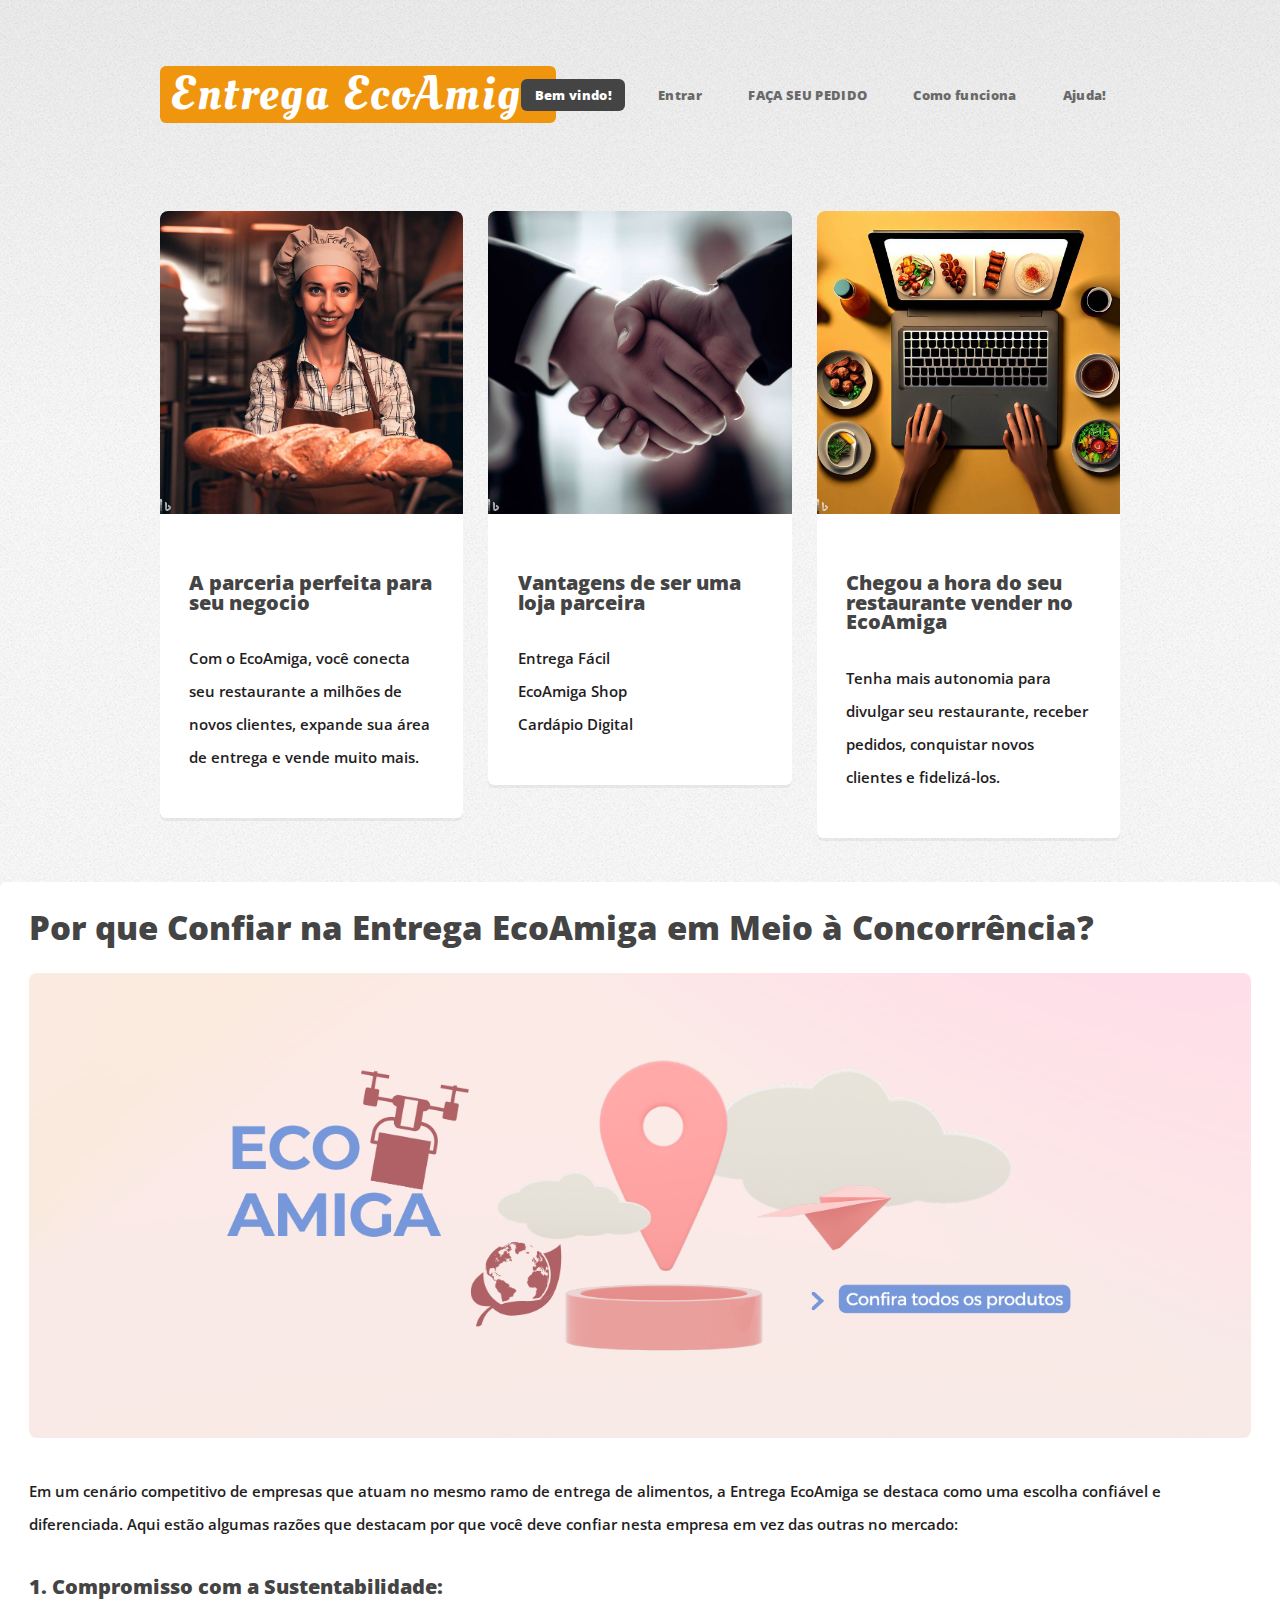
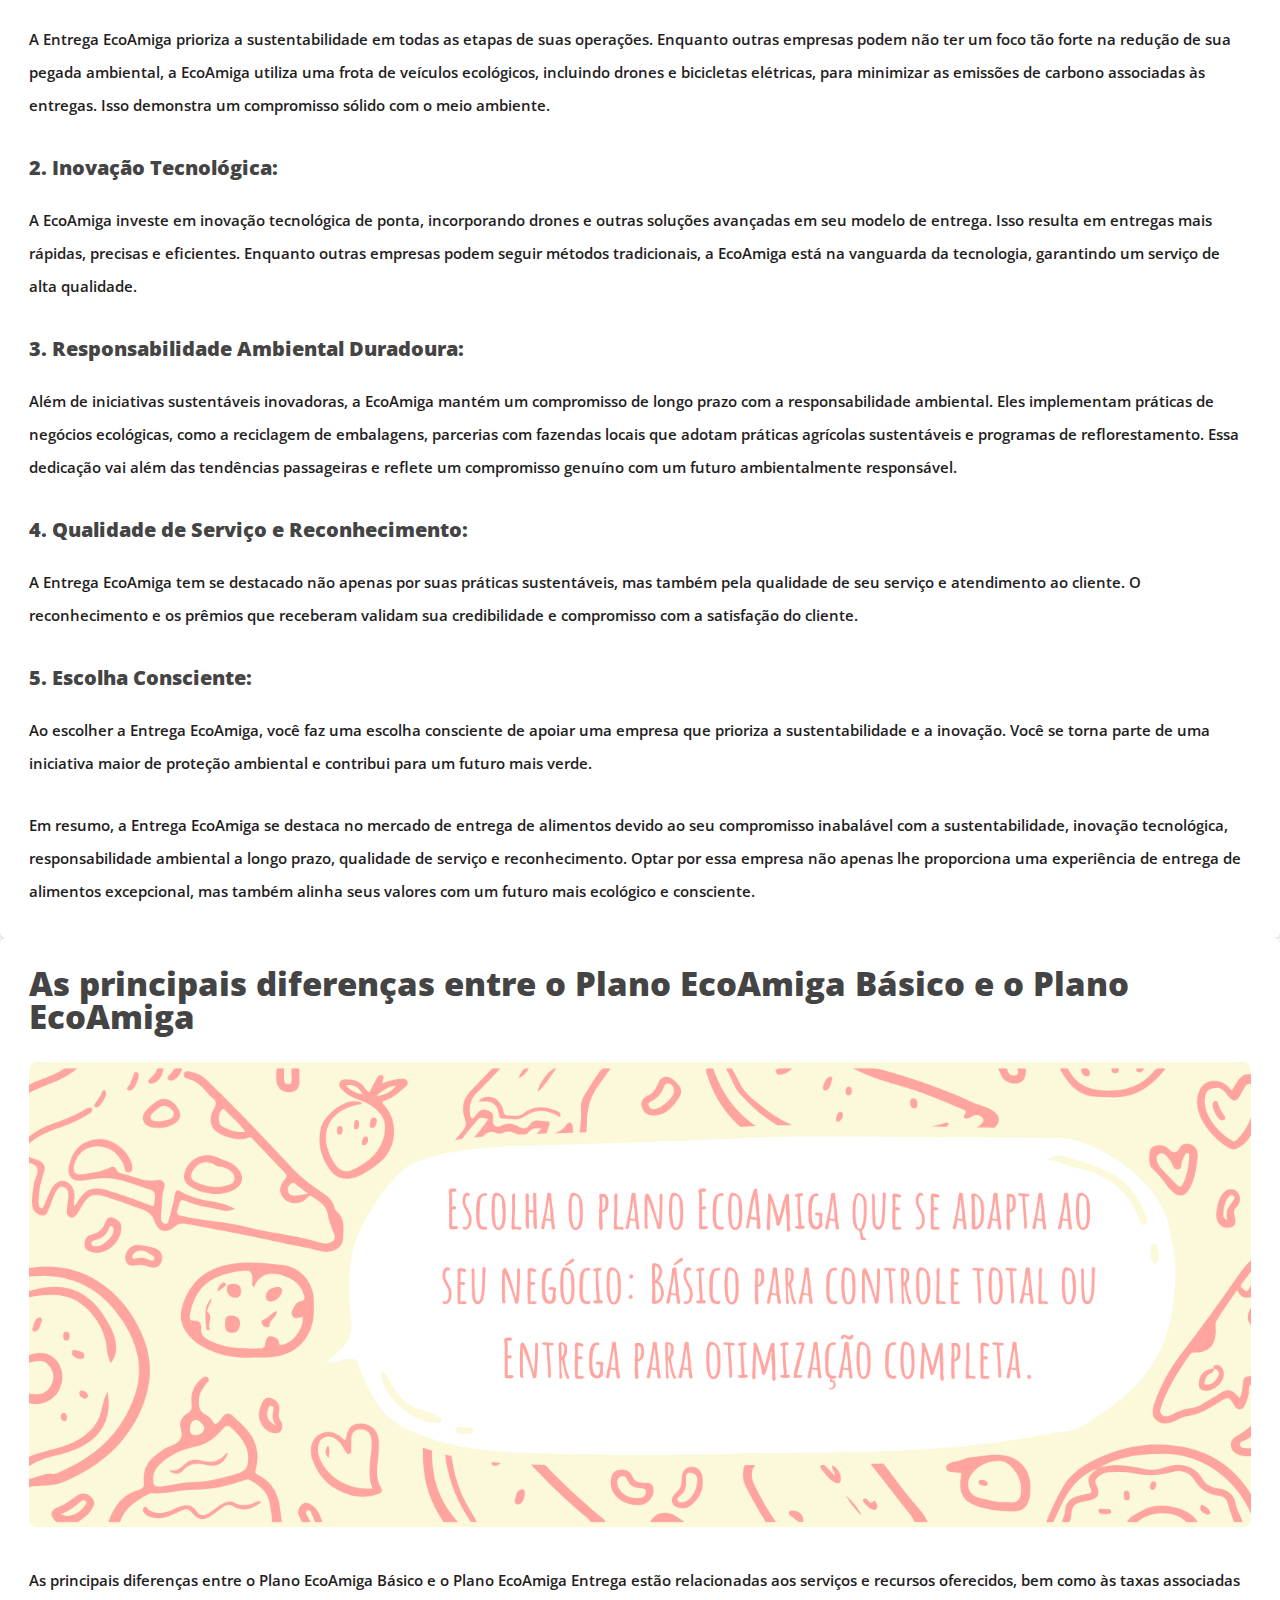
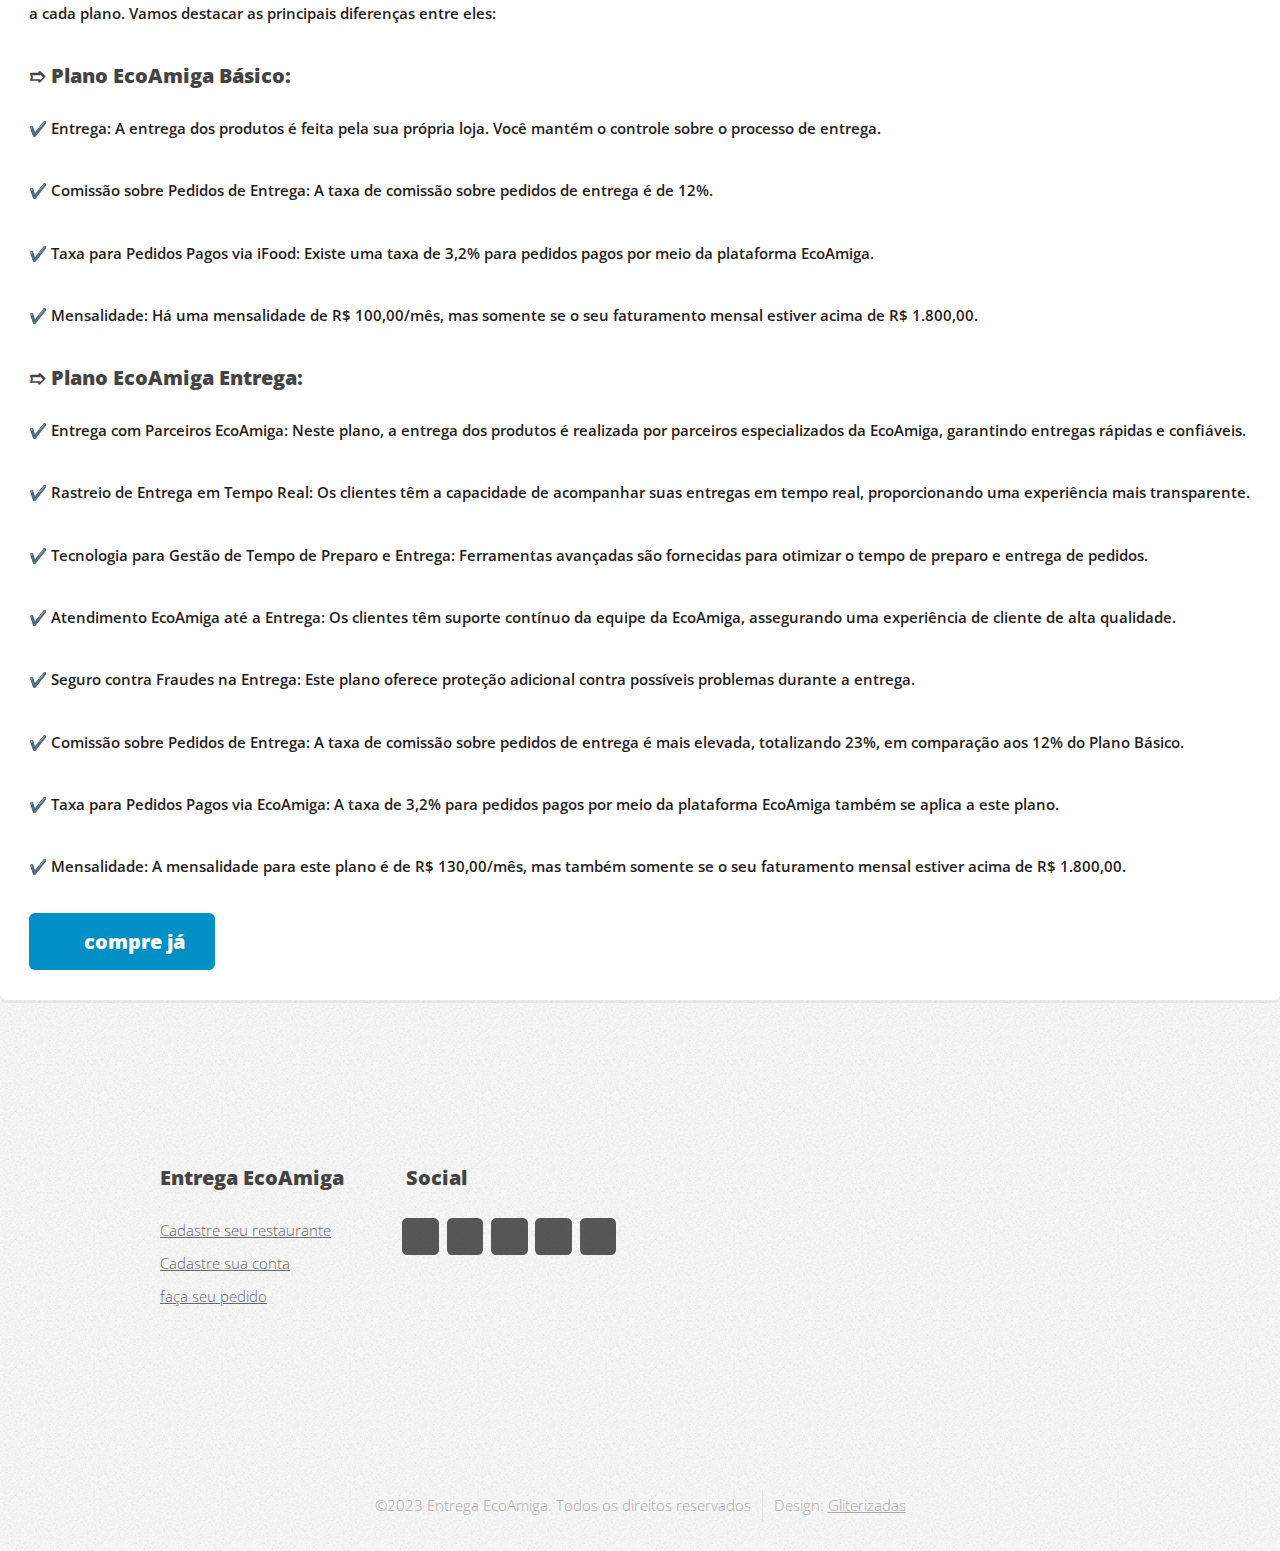
==== commit 653749c1: "Update index.html" ====
--- a/index.html
+++ b/index.html
@@ -22,22 +22,22 @@
 									<li>
 										<a href="#">Entrar</a>
 										<ul>
-											<li><a href="html/signin.html">Login/Cadastrar</a></li>
-											<li><a href="html/signinEm.html">ECOAMIGO</a></li>
+											<li><a href="/site_ecoamiga/html/signin.html">Login/Cadastrar</a></li>
+											<li><a href="/site_ecoamiga/html/signinEm.html">ECOAMIGO</a></li>
 											</li>
 										</ul>
 									</li>
-									<li><a href="html/right-sidebar.html">FAÇA SEU PEDIDO</a></li>
+									<li><a href="/site_ecoamiga/html/right-sidebar.html">FAÇA SEU PEDIDO</a></li>
 									<li>
 										<a href="#">Como funciona</a>
 										<ul>
-											<li><a href="html/ecoamiga.html">EcoAmiga</a></li>
-											<li><a href="html/pagamento.html">Pagamento</a></li>
-											<li><a href="html/entregas.html">Entregas</a></li>		
-											<li><a href="html/planos.html">Planos</a></li>					
+											<li><a href="/site_ecoamiga/html/ecoamiga.html">EcoAmiga</a></li>
+											<li><a href="/site_ecoamiga/html/pagamento.html">Pagamento</a></li>
+											<li><a href="/site_ecoamiga/html/entregas.html">Entregas</a></li>		
+											<li><a href="/site_ecoamiga/html/planos.html">Planos</a></li>					
 										</ul>
 									</li>
-									<li><a href="html/ajuda.html">Ajuda!</a></li>
+									<li><a href="/site_ecoamiga/html/ajuda.html">Ajuda!</a></li>
 								</ul>
 							</nav>
 
@@ -169,9 +169,9 @@
 									<section class="widget links">
 										<h3>Entrega EcoAmiga</h3>
 										<ul class="style2">
-											<li><a href="html/signupEm.html">Cadastre seu restaurante</a></li>
-											<li><a href="html/signin.html">Cadastre sua conta</a></li>
-											<li><a href="html/right-sidebar.html">faça seu pedido</a></li>
+											<li><a href="/site_ecoamiga/html/signupEm.html">Cadastre seu restaurante</a></li>
+											<li><a href="/site_ecoamiga/html/signin.html">Cadastre sua conta</a></li>
+											<li><a href="/site_ecoamiga/html/right-sidebar.html">faça seu pedido</a></li>
 										</ul>
 									</section>
 							</div>
@@ -213,4 +213,4 @@
 			<script src="js/main.js"></script>
 
 	</body>
-</html>+</html>
